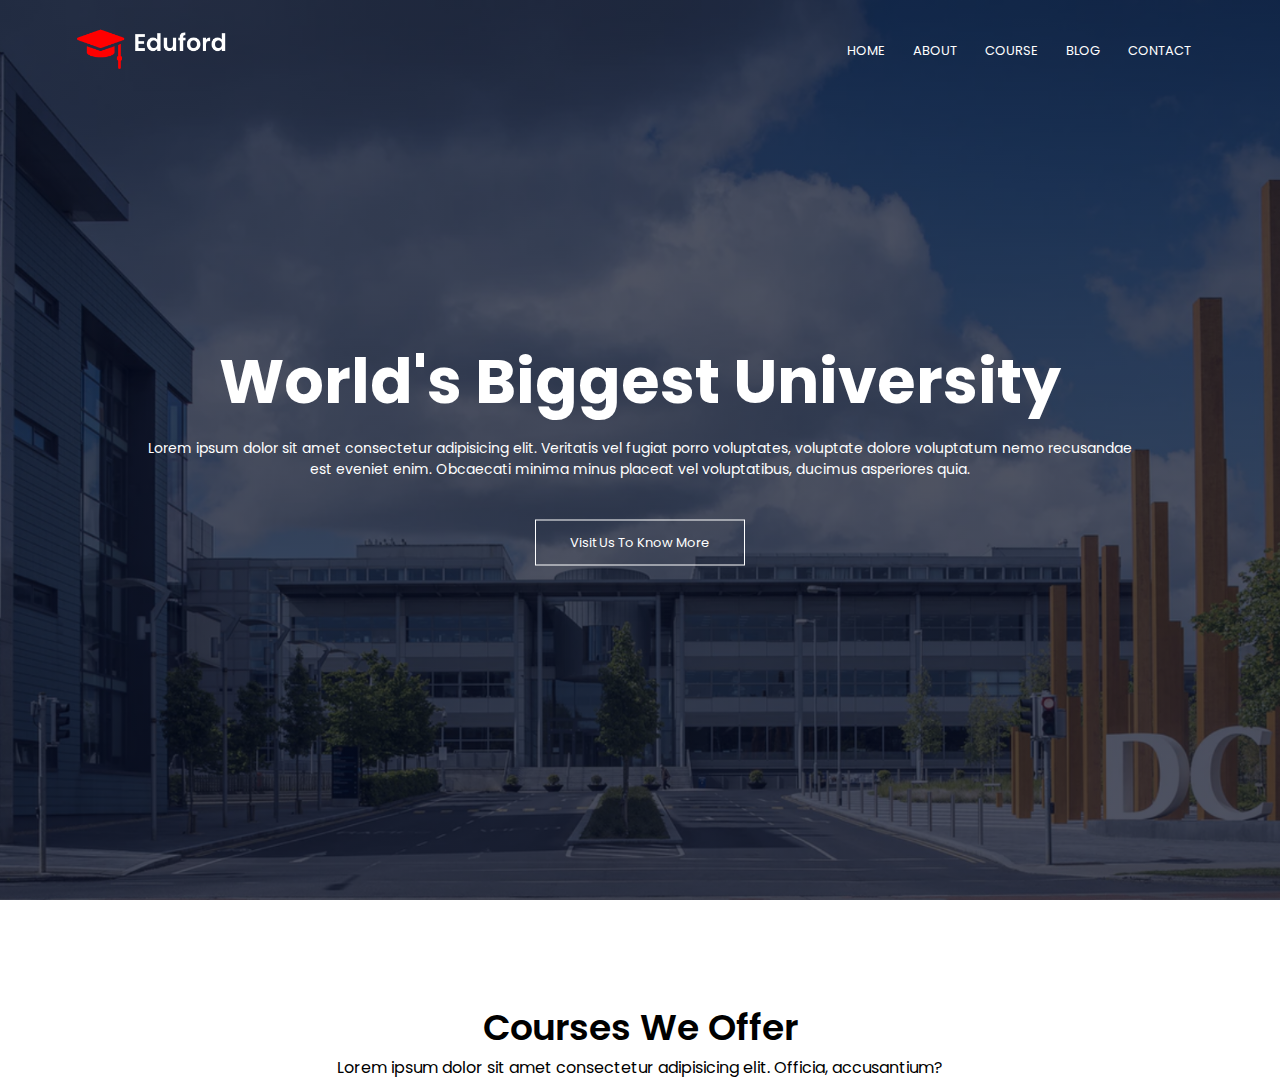
==== index.html @ ebd7796d "Banner added" ====
<!DOCTYPE html>
<html lang="en">
  <head>
    <meta charset="UTF-8" />
    <meta http-equiv="X-UA-Compatible" content="IE=edge" />
    <meta name="viewport" content="width=device-width, initial-scale=1.0" />
    <title>Eduford University</title>
    <link rel="stylesheet" href="style.css" />
    <link rel="preconnect" href="https://fonts.googleapis.com" />
    <link rel="preconnect" href="https://fonts.gstatic.com" crossorigin />
    <link
      href="https://fonts.googleapis.com/css2?family=Poppins:wght@100;200;300;400;600&display=swap"
      rel="stylesheet"
    />
    <link
      rel="stylesheet" href="https://stackpath.bootstrapcdn.com/font-awesome/4.7.0/css/font-awesome.min.css"
    />
  </head>
  <body>
    <!-- Banner -->
    <section class="header">
      <!-- Navbar -->
      <nav>
        <a href="index.html"><img src="images/logo.png" alt="logo" /></a>
        <div class="nav-links" id="navLinks">
            <i class="fa fa-times" onClick="hidemenu()"></i>
            <ul>
                <li><a href="">HOME</a></li>
                <li><a href="">ABOUT</a></li>
                <li><a href="">COURSE</a></li>
                <li><a href="">BLOG</a></li>
                <li><a href="">CONTACT</a></li>
            </ul>
        </div>
        <i class="fa fa-bars" onClick="showmenu()"></i>
      </nav>
      <!-- End Navbar -->

      <!-- Banner Text -->
      <div class="text-box">
        <h1>World's Biggest University</h1>
        <p>
          Lorem ipsum dolor sit amet consectetur adipisicing elit. Veritatis vel
          fugiat porro voluptates, voluptate dolore voluptatum nemo
          recusandae<br />
          est eveniet enim. Obcaecati minima minus placeat vel voluptatibus,
          ducimus asperiores quia.
        </p>
        <a class="hero-btn" href="" >Visit Us To Know More</a>
      </div>
      <!-- End Banner Text -->
    </section>
    <!-- End Banner -->

    <!-- Course Section -->
    <section class="course">
        <h2>Courses We Offer</h2>
        <p>Lorem ipsum dolor sit amet consectetur adipisicing elit. Officia, accusantium?</p>
    </section>
    <!-- End Course Section -->



    <!-- Javascript -->
    <script>
        var navLinks = document.getElementById("navLinks");

        function showmenu(){
            navLinks.style.right = '0';
        }

        function hidemenu(){
            navLinks.style.right = '-200px';
        }
    </script>
    <!-- End Javscript -->
  </body>
</html>
---- style.css ----
*{
    margin: 0;
    padding: 0;
    font-family: 'Poppins', sans-serif;
}

/* Banner */

.header{
    min-height: 100vh;
    width: 100%;
    background-image: linear-gradient(rgba(04,09,30,0.7), rgba(04,09,30,0.7)),url('images/banner.png');
    background-position: center;
    background-size: cover;
    position: relative;
}
/* Navbar */
nav{
    display:flex;
    justify-content: space-between;
    padding: 2% 6%;
    align-items: center;
}

nav img{
    width: 150px;
}

.nav-links{
    flex: 1;
    text-align: right;
}

.nav-links ul li{
    list-style: none;
    display: inline-block;
    padding: 8px 12px;
    position: relative;
}

.nav-links ul li a{
    text-decoration: none;
    color: #ffff;
    font-size: 13px;
}

.nav-links ul li a::after{
    content: '';
    width: 0%;
    height: 2px;
    background: #f44336;
    margin: auto;
    display: block;
    transition: 0.5s;
}

.nav-links ul li a:hover::after{
    width: 100%;
} 

nav .fa{
    display: none;
}
/* End Navbar */

/* Banner Text */
 .text-box{
    width: 90%;
    color: #fff;
    position: absolute;
    top:50%;
    left: 50%;
    transform: translate(-50%,-50%);
    text-align: center;
 }

 .text-box h1{
    font-size: 62px;
 }

 .text-box p{
    margin: 10px 0 40px;
    font-size: 14px;
 }

 .hero-btn{
    display: inline-block;
    text-decoration: none;
    color:#fff;
    border: 1px solid #fff;
    padding: 12px 34px;
    font-size: 13px;
    background: transparent;
    position: relative;
    cursor: pointer;
    transition: 0.5s;
 }

 .hero-btn:hover{
    border: 1px solid #f44336;
    background-color: #f44336;
    transition: 0.7s;
 }
/* End Banner Text */

/* End Banner */

/* course section */
.course{
    width: 80%;
    margin: auto;
    text-align: center;
    padding-top: 100px;
}

.course h2{
    font-size: 36px;
    font-weight: 600;
}

.course p
/* end course section */




/* --------------------------------------------------- */
/* Mobile Media Query */
@media (max-width:700px){
    .nav-links ul li{
        display: block;
    }

    .nav-links{
        position: absolute;
        background: #f44336;
        height: 100vh;
        width: 200px;
        top: 0;
        right: -200px;
        text-align: left;
        z-index: 99;
        transition: 1s;
    }

    .nav-links ul{
        padding: 30px;
    }

    nav .fa{
        display: block;
        color: #fff;
        margin: 10px;
        font-size: 22px;
        cursor: pointer;
    }
    
    .text-box h1{
        font-size: 20px;
    }
}
/* End Mobile media query */
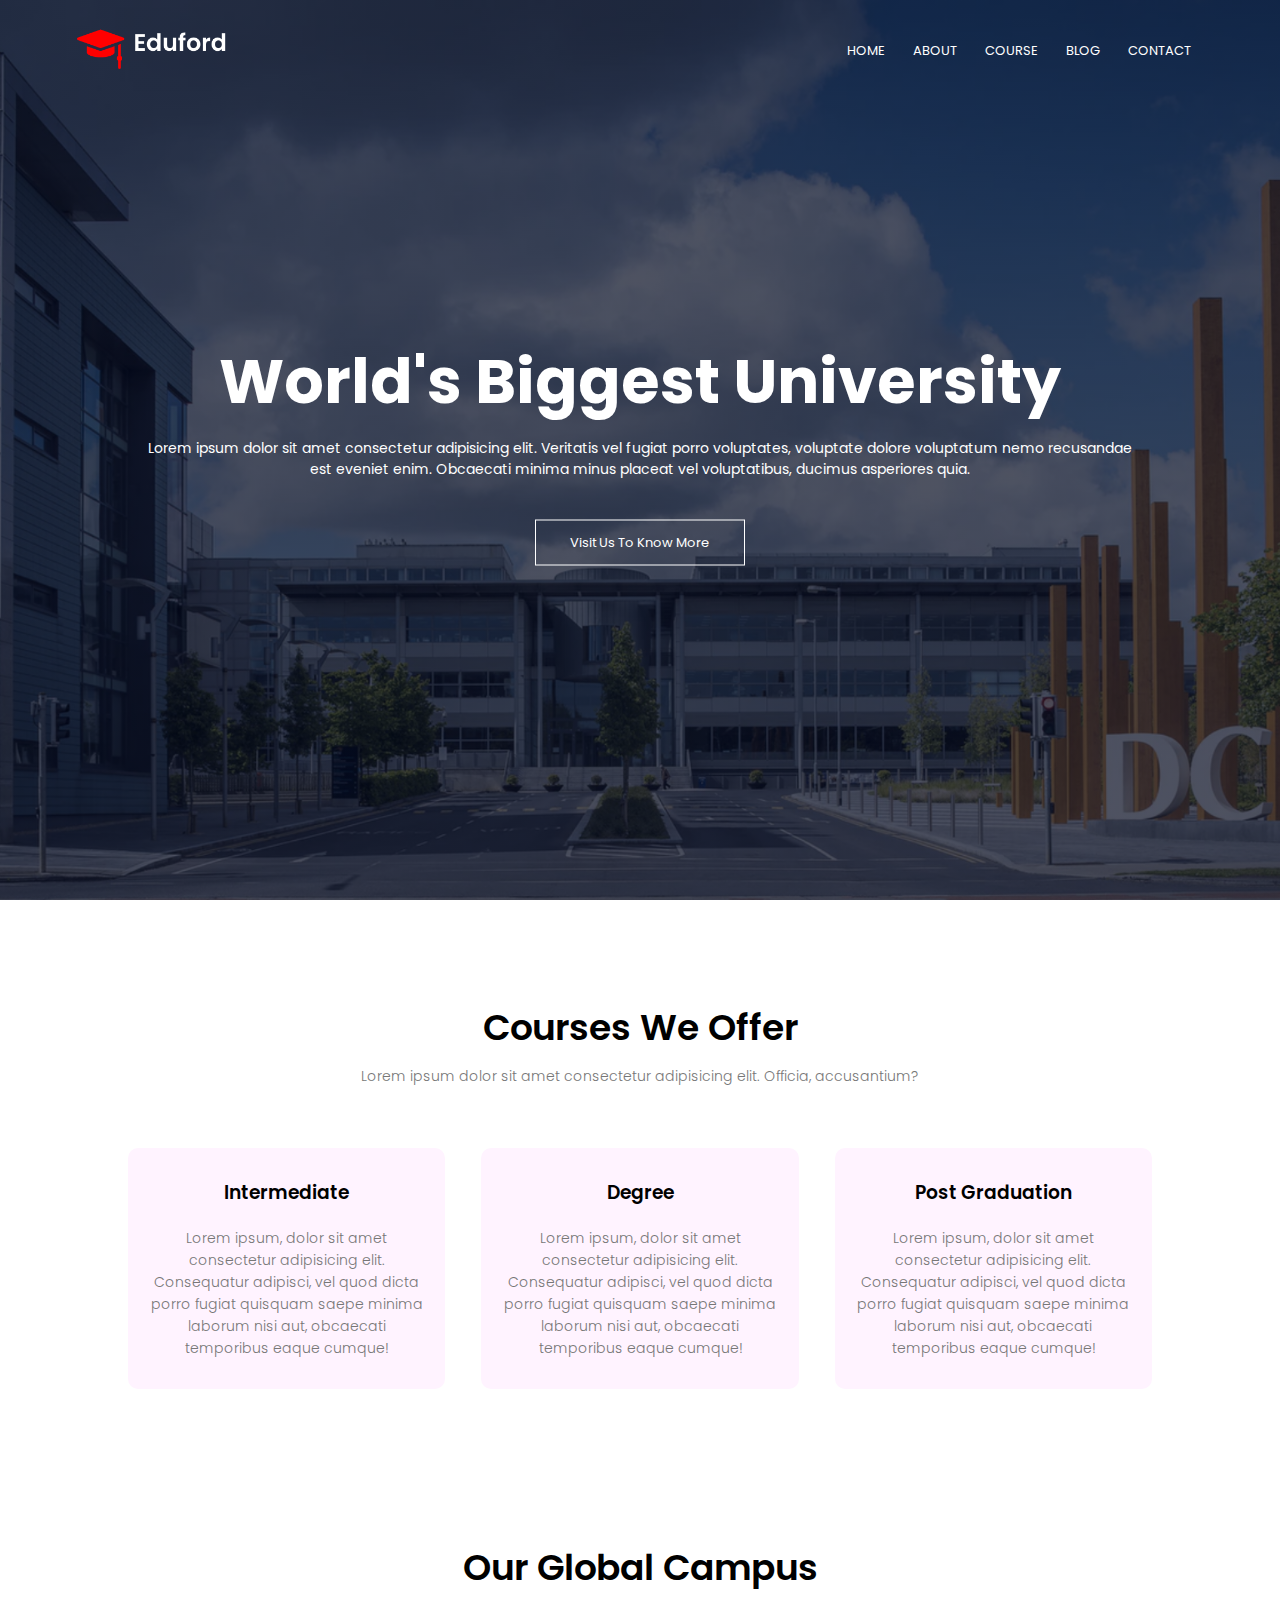
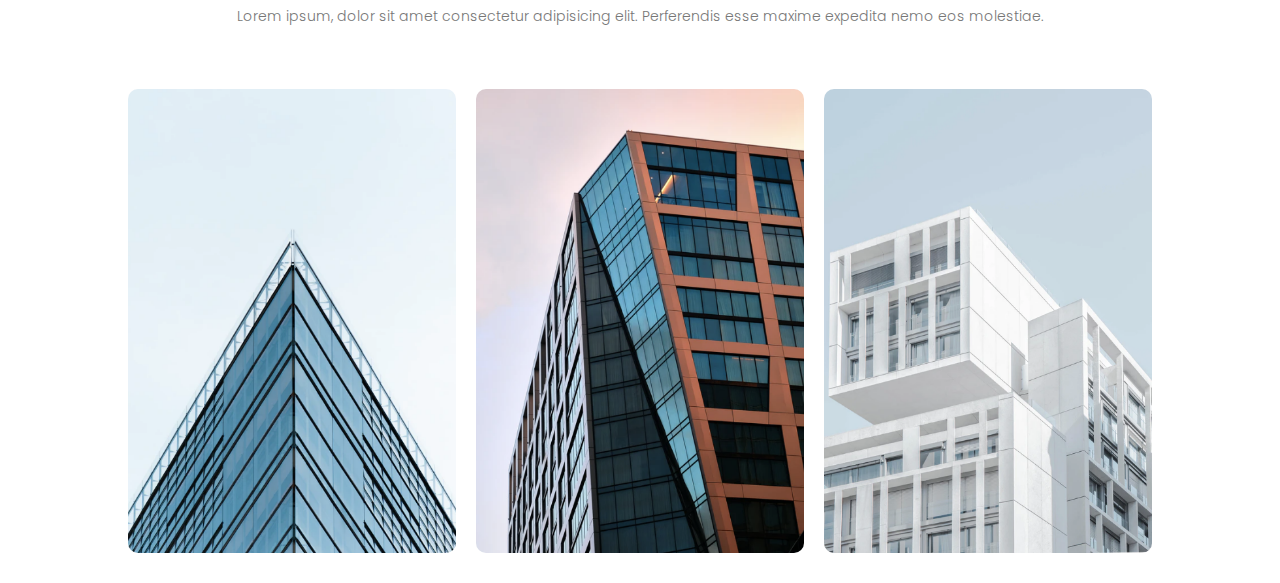
==== commit 1bbd28fe: "course and campus section added" ====
--- a/index.html
+++ b/index.html
@@ -13,7 +13,8 @@
       rel="stylesheet"
     />
     <link
-      rel="stylesheet" href="https://stackpath.bootstrapcdn.com/font-awesome/4.7.0/css/font-awesome.min.css"
+      rel="stylesheet"
+      href="https://stackpath.bootstrapcdn.com/font-awesome/4.7.0/css/font-awesome.min.css"
     />
   </head>
   <body>
@@ -23,14 +24,14 @@
       <nav>
         <a href="index.html"><img src="images/logo.png" alt="logo" /></a>
         <div class="nav-links" id="navLinks">
-            <i class="fa fa-times" onClick="hidemenu()"></i>
-            <ul>
-                <li><a href="">HOME</a></li>
-                <li><a href="">ABOUT</a></li>
-                <li><a href="">COURSE</a></li>
-                <li><a href="">BLOG</a></li>
-                <li><a href="">CONTACT</a></li>
-            </ul>
+          <i class="fa fa-times" onClick="hidemenu()"></i>
+          <ul>
+            <li><a href="">HOME</a></li>
+            <li><a href="">ABOUT</a></li>
+            <li><a href="">COURSE</a></li>
+            <li><a href="">BLOG</a></li>
+            <li><a href="">CONTACT</a></li>
+          </ul>
         </div>
         <i class="fa fa-bars" onClick="showmenu()"></i>
       </nav>
@@ -46,7 +47,7 @@
           est eveniet enim. Obcaecati minima minus placeat vel voluptatibus,
           ducimus asperiores quia.
         </p>
-        <a class="hero-btn" href="" >Visit Us To Know More</a>
+        <a class="hero-btn" href="">Visit Us To Know More</a>
       </div>
       <!-- End Banner Text -->
     </section>
@@ -54,24 +55,85 @@
 
     <!-- Course Section -->
     <section class="course">
-        <h2>Courses We Offer</h2>
-        <p>Lorem ipsum dolor sit amet consectetur adipisicing elit. Officia, accusantium?</p>
+      <h2>Courses We Offer</h2>
+      <p>
+        Lorem ipsum dolor sit amet consectetur adipisicing elit. Officia,
+        accusantium?
+      </p>
+
+      <div class="row">
+        <div class="course-col">
+          <h3>Intermediate</h3>
+          <p>
+            Lorem ipsum, dolor sit amet consectetur adipisicing elit.
+            Consequatur adipisci, vel quod dicta porro fugiat quisquam saepe
+            minima laborum nisi aut, obcaecati temporibus eaque cumque!
+          </p>
+        </div>
+      
+
+      <div class="course-col">
+        <h3>Degree</h3>
+        <p>
+          Lorem ipsum, dolor sit amet consectetur adipisicing elit.
+          Consequatur adipisci, vel quod dicta porro fugiat quisquam saepe
+          minima laborum nisi aut, obcaecati temporibus eaque cumque!
+        </p>
+      </div>
+    
+
+    <div class="course-col">
+        <h3>Post Graduation</h3>
+        <p>
+          Lorem ipsum, dolor sit amet consectetur adipisicing elit.
+          Consequatur adipisci, vel quod dicta porro fugiat quisquam saepe
+          minima laborum nisi aut, obcaecati temporibus eaque cumque!
+        </p>
+      </div>
+    </div>
     </section>
     <!-- End Course Section -->
 
+    <!-- campus -->
+    <section class="campus">
+        <h2>Our Global Campus</h2>
+        <p>Lorem ipsum, dolor sit amet consectetur adipisicing elit. Perferendis esse maxime expedita nemo eos molestiae.</p>
+        <div class="row">
+            <div class="campus-col">
+                <img src="images/london.png" alt="London">
+                <div class="layer">
+                    <h3>MUMBAI</h3>
+                </div>
+            </div>
 
+            <div class="campus-col">
+                <img src="images/newyork.png" alt="London">
+                <div class="layer">
+                    <h3>SURAT</h3>
+                </div>
+            </div>
+
+            <div class="campus-col">
+                <img src="images/washington.png" alt="London">
+                <div class="layer">
+                    <h3>PUNE</h3>
+                </div>
+            </div>
+        </div>
+    </section>
+    <!-- end campus -->
 
     <!-- Javascript -->
     <script>
-        var navLinks = document.getElementById("navLinks");
+      var navLinks = document.getElementById("navLinks");
 
-        function showmenu(){
-            navLinks.style.right = '0';
-        }
+      function showmenu() {
+        navLinks.style.right = "0";
+      }
 
-        function hidemenu(){
-            navLinks.style.right = '-200px';
-        }
+      function hidemenu() {
+        navLinks.style.right = "-200px";
+      }
     </script>
     <!-- End Javscript -->
   </body>
--- a/style.css
+++ b/style.css
@@ -106,22 +106,103 @@
 /* End Banner */
 
 /* course section */
-.course{
+.course, .campus{
     width: 80%;
     margin: auto;
     text-align: center;
     padding-top: 100px;
 }
 
-.course h2{
+ h2{
     font-size: 36px;
     font-weight: 600;
 }
 
-.course p
+.course p, .campus p{
+    color: #777;
+    font-size: 14px;
+    font-weight: 300;
+    line-height: 22px;
+    padding: 10px;
+}
+
+.row{
+    margin-top: 5%;
+    display: flex;
+    justify-content: space-between;
+}
+
+.course-col{
+    flex-basis: 31%;
+    background: #fff3ff;
+    border-radius: 10px;
+    margin-bottom: 5%;
+    padding: 20px 12px;
+    box-sizing: border-box;
+    transition: 0.5s;
+    cursor: default;
+}
+
+.course-col:hover{
+    box-shadow: 0 0 20px 0px rgba(0, 0, 0, 0.2);
+}
+
+.course-col h3{
+    text-align: center;
+    font-weight: 600;
+    margin:10px 0;
+}
+
 /* end course section */
 
-
+/* campus  */
+    .campus-col{
+        flex-basis: 32%;
+        border-radius: 10px;
+        margin-bottom: 30px;
+        position: relative;
+        overflow: hidden;
+    }
+
+    .campus-col img{
+        width: 100%;
+        display: block;
+    }
+
+    .layer{
+        background:transparent;
+        height: 100%;
+        width: 100%;
+        position: absolute;
+        top: 0;
+        left: 0;
+        transition: 0.6s;
+        
+    }
+
+    .layer:hover{
+        background: rgba(226, 0, 0, 0.7);
+        transition: 0.6s;
+    }
+
+    .layer h3{
+        width: 100%;
+        font-weight: 500;
+        font-size: 26px;
+        color:#fff;
+        bottom: 0;
+        left: 50%;
+        transform: translateX(-50%);
+        position: absolute;
+        opacity: 0;
+        transition: 0.5s;
+    }
+
+    .layer:hover h3{
+        bottom: 49%;
+        opacity: 1;
+    }
+/* end campus */
 
 
 /* --------------------------------------------------- */
@@ -158,6 +239,10 @@
     .text-box h1{
         font-size: 20px;
     }
+
+    .row{
+        flex-direction: column;
+    }
 }
 /* End Mobile media query */
 
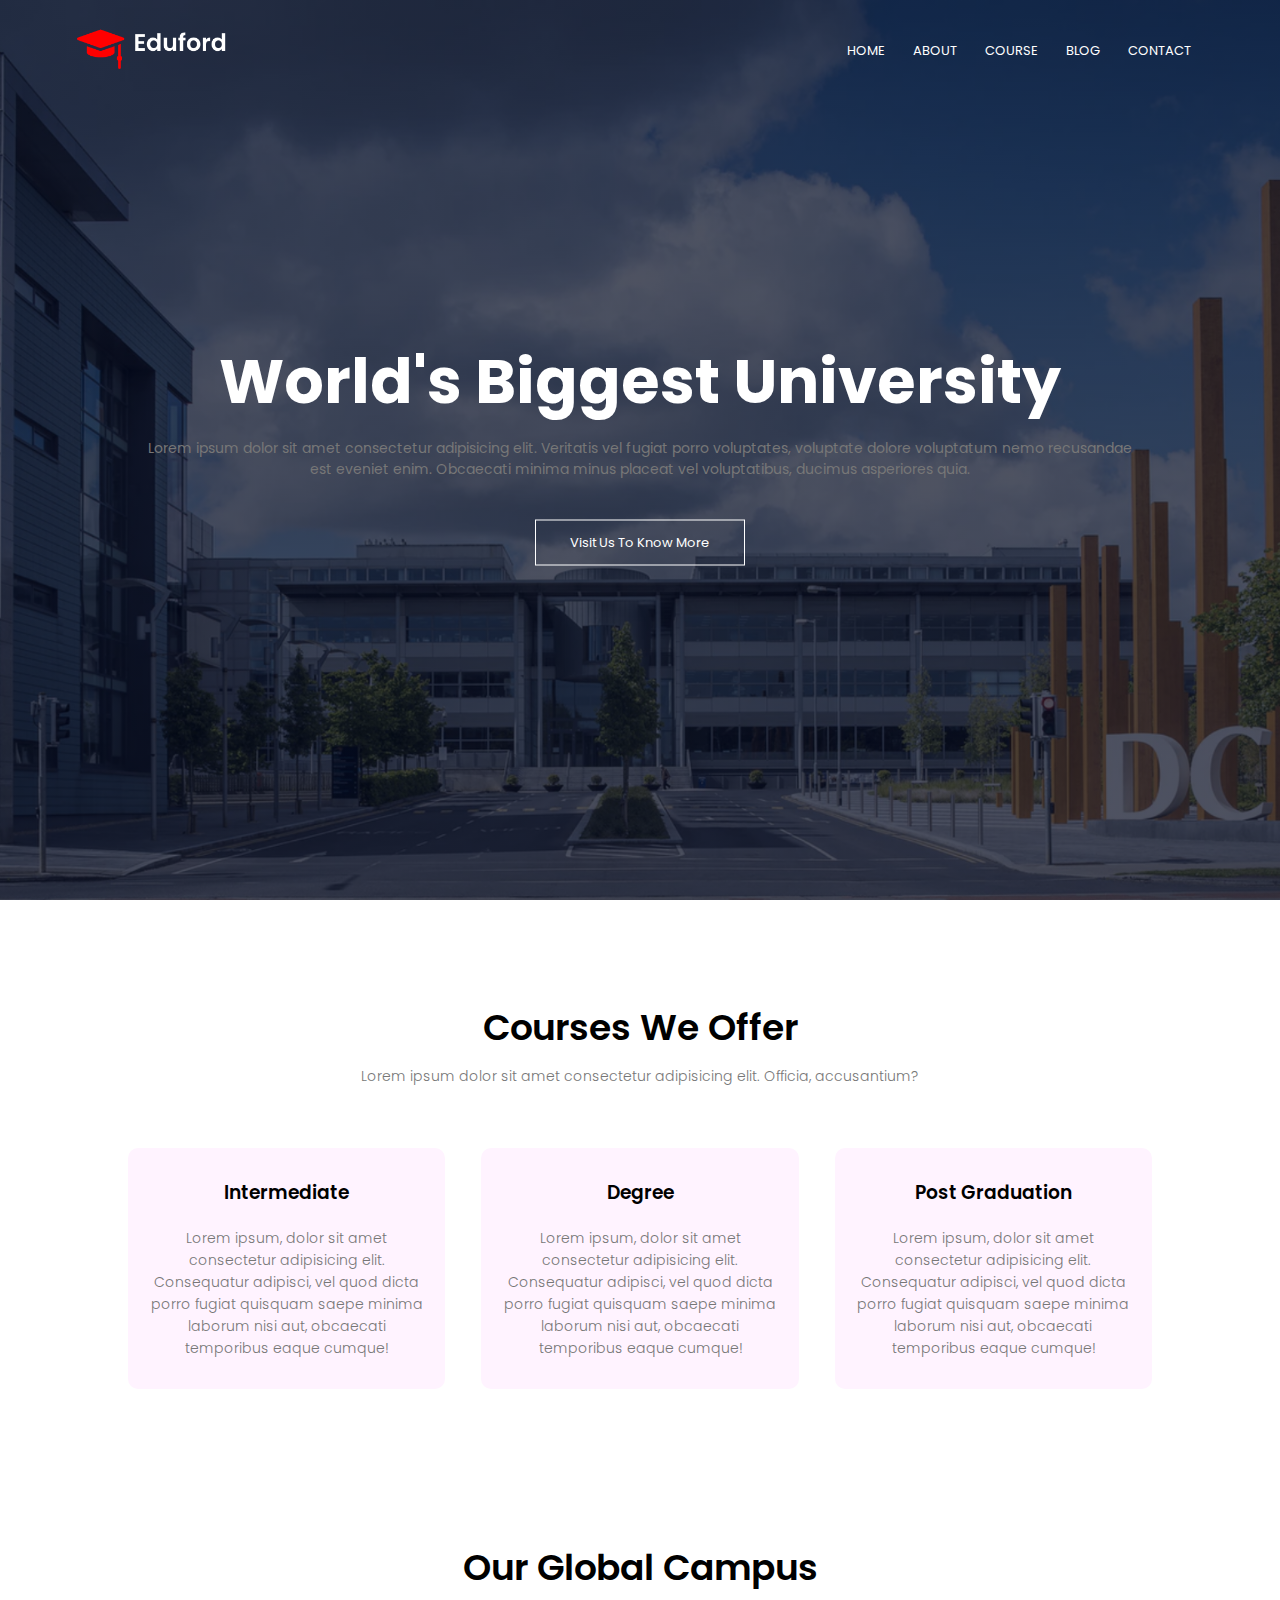
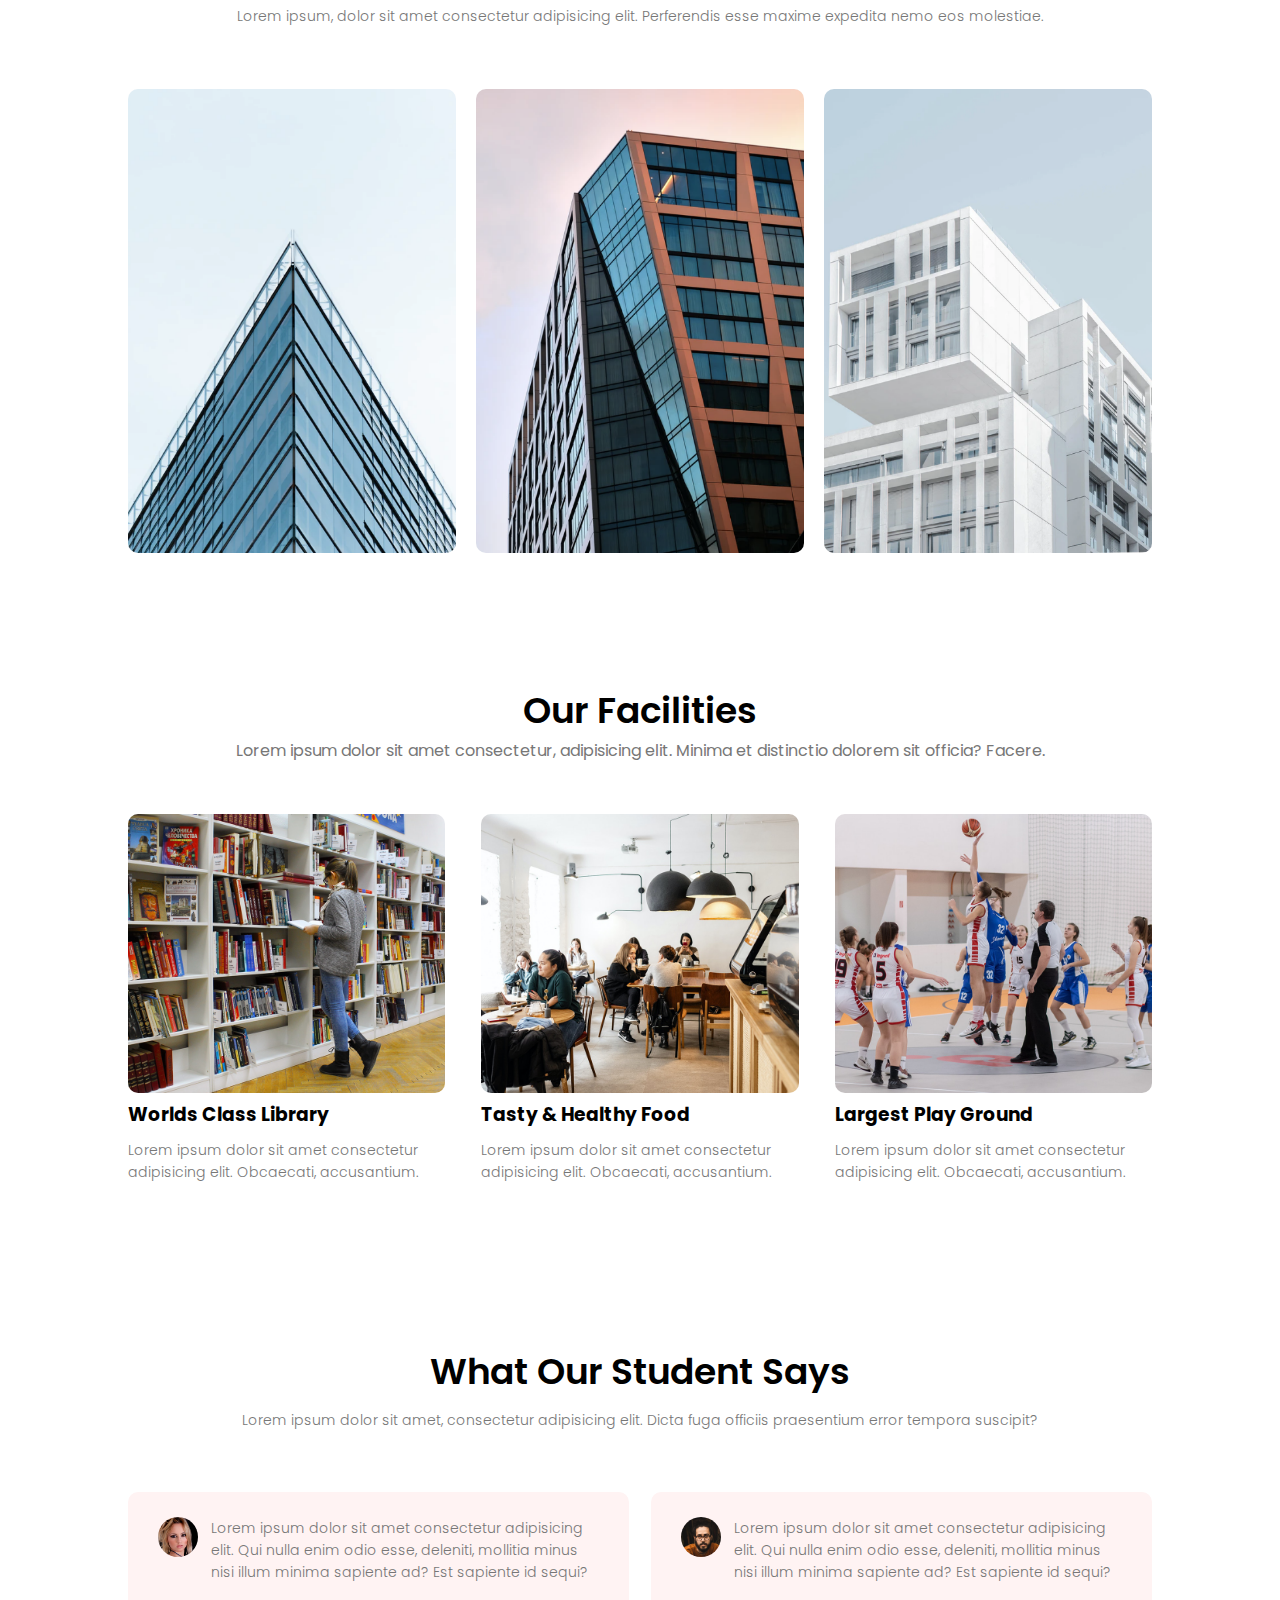
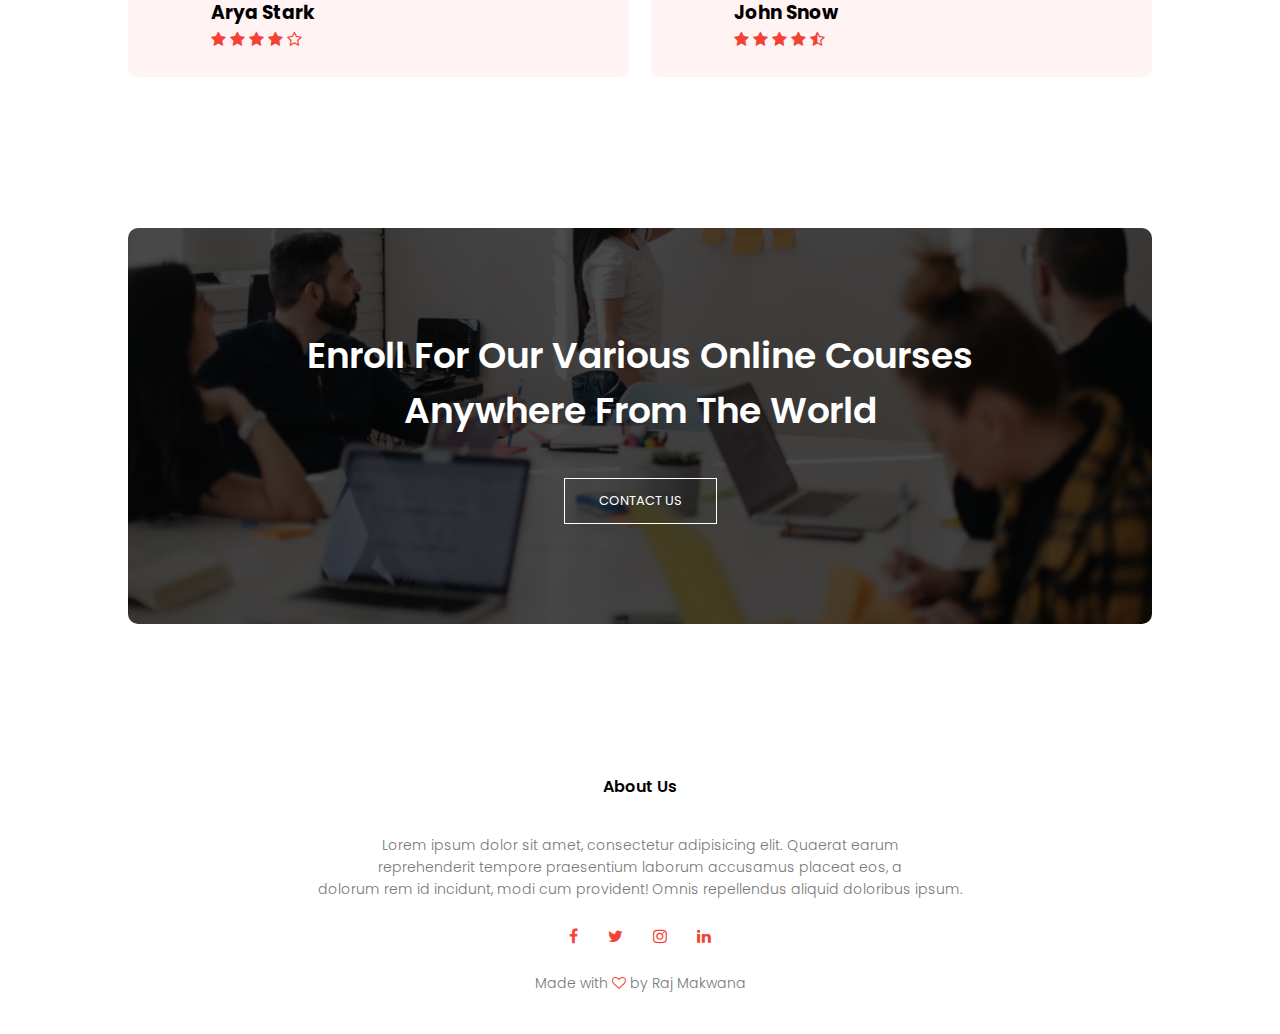
==== commit a887b3bb: "Homepage Finaliaze and added About Us Page" ====
--- a/index.html
+++ b/index.html
@@ -26,8 +26,8 @@
         <div class="nav-links" id="navLinks">
           <i class="fa fa-times" onClick="hidemenu()"></i>
           <ul>
-            <li><a href="">HOME</a></li>
-            <li><a href="">ABOUT</a></li>
+            <li><a href="index.html">HOME</a></li>
+            <li><a href="About.html">ABOUT</a></li>
             <li><a href="">COURSE</a></li>
             <li><a href="">BLOG</a></li>
             <li><a href="">CONTACT</a></li>
@@ -70,58 +70,175 @@
             minima laborum nisi aut, obcaecati temporibus eaque cumque!
           </p>
         </div>
-      
-
-      <div class="course-col">
-        <h3>Degree</h3>
-        <p>
-          Lorem ipsum, dolor sit amet consectetur adipisicing elit.
-          Consequatur adipisci, vel quod dicta porro fugiat quisquam saepe
-          minima laborum nisi aut, obcaecati temporibus eaque cumque!
-        </p>
-      </div>
-    
-
-    <div class="course-col">
-        <h3>Post Graduation</h3>
-        <p>
-          Lorem ipsum, dolor sit amet consectetur adipisicing elit.
-          Consequatur adipisci, vel quod dicta porro fugiat quisquam saepe
-          minima laborum nisi aut, obcaecati temporibus eaque cumque!
-        </p>
-      </div>
-    </div>
+
+        <div class="course-col">
+          <h3>Degree</h3>
+          <p>
+            Lorem ipsum, dolor sit amet consectetur adipisicing elit.
+            Consequatur adipisci, vel quod dicta porro fugiat quisquam saepe
+            minima laborum nisi aut, obcaecati temporibus eaque cumque!
+          </p>
+        </div>
+
+        <div class="course-col">
+          <h3>Post Graduation</h3>
+          <p>
+            Lorem ipsum, dolor sit amet consectetur adipisicing elit.
+            Consequatur adipisci, vel quod dicta porro fugiat quisquam saepe
+            minima laborum nisi aut, obcaecati temporibus eaque cumque!
+          </p>
+        </div>
+      </div>
     </section>
     <!-- End Course Section -->
 
     <!-- campus -->
     <section class="campus">
-        <h2>Our Global Campus</h2>
-        <p>Lorem ipsum, dolor sit amet consectetur adipisicing elit. Perferendis esse maxime expedita nemo eos molestiae.</p>
-        <div class="row">
-            <div class="campus-col">
-                <img src="images/london.png" alt="London">
-                <div class="layer">
-                    <h3>MUMBAI</h3>
-                </div>
-            </div>
-
-            <div class="campus-col">
-                <img src="images/newyork.png" alt="London">
-                <div class="layer">
-                    <h3>SURAT</h3>
-                </div>
-            </div>
-
-            <div class="campus-col">
-                <img src="images/washington.png" alt="London">
-                <div class="layer">
-                    <h3>PUNE</h3>
-                </div>
-            </div>
-        </div>
+      <h2>Our Global Campus</h2>
+      <p>
+        Lorem ipsum, dolor sit amet consectetur adipisicing elit. Perferendis
+        esse maxime expedita nemo eos molestiae.
+      </p>
+      <div class="row">
+        <div class="campus-col">
+          <img src="images/london.png" alt="mumbai" />
+          <div class="layer">
+            <h3>MUMBAI</h3>
+          </div>
+        </div>
+
+        <div class="campus-col">
+          <img src="images/newyork.png" alt="surat" />
+          <div class="layer">
+            <h3>SURAT</h3>
+          </div>
+        </div>
+
+        <div class="campus-col">
+          <img src="images/washington.png" alt="pune" />
+          <div class="layer">
+            <h3>PUNE</h3>
+          </div>
+        </div>
+      </div>
     </section>
     <!-- end campus -->
+
+    <!-- Facilities -->
+    <section class="facilities">
+      <h2>Our Facilities</h2>
+      <p>
+        Lorem ipsum dolor sit amet consectetur, adipisicing elit. Minima et
+        distinctio dolorem sit officia? Facere.
+      </p>
+
+      <div class="row">
+        <div class="faciltiies-col">
+          <img src="images/library.png" alt="liberary" />
+          <h3>Worlds Class Library</h3>
+          <p>
+            Lorem ipsum dolor sit amet consectetur adipisicing elit. Obcaecati,
+            accusantium.
+          </p>
+        </div>
+
+        <div class="faciltiies-col">
+          <img src="images/cafeteria.png" alt="liberary" />
+          <h3>Tasty & Healthy Food</h3>
+          <p>
+            Lorem ipsum dolor sit amet consectetur adipisicing elit. Obcaecati,
+            accusantium.
+          </p>
+        </div>
+
+        <div class="faciltiies-col">
+          <img src="images/basketball.png" alt="liberary" />
+          <h3>Largest Play Ground</h3>
+          <p>
+            Lorem ipsum dolor sit amet consectetur adipisicing elit. Obcaecati,
+            accusantium.
+          </p>
+        </div>
+      </div>
+    </section>
+    <!-- End Facilities -->
+
+    <!-- Testimonials -->
+    <section class="testimonials">
+      <h2>What Our Student Says</h2>
+      <p>
+        Lorem ipsum dolor sit amet, consectetur adipisicing elit. Dicta fuga
+        officiis praesentium error tempora suscipit?
+      </p>
+
+      <div class="row">
+        <div class="testimonials-col">
+          <img src="images/user1.jpg" alt="user1" />
+          <div class="">
+            <p>
+              Lorem ipsum dolor sit amet consectetur adipisicing elit. Qui nulla
+              enim odio esse, deleniti, mollitia minus nisi illum minima
+              sapiente ad? Est sapiente id sequi?
+            </p>
+            <h3>Arya Stark</h3>
+            <i class="fa fa-star"></i>
+            <i class="fa fa-star"></i>
+            <i class="fa fa-star"></i>
+            <i class="fa fa-star"></i>
+            <i class="fa fa-star-o"></i>
+          </div>
+        </div>
+
+        <div class="testimonials-col">
+          <img src="images/user2.jpg" alt="user1" />
+          <div class="">
+            <p>
+              Lorem ipsum dolor sit amet consectetur adipisicing elit. Qui nulla
+              enim odio esse, deleniti, mollitia minus nisi illum minima
+              sapiente ad? Est sapiente id sequi?
+            </p>
+            <h3>John Snow</h3>
+            <i class="fa fa-star"></i>
+            <i class="fa fa-star"></i>
+            <i class="fa fa-star"></i>
+            <i class="fa fa-star"></i>
+            <i class="fa fa-star-half-o"></i>
+          </div>
+        </div>
+      </div>
+    </section>
+    <!-- End Testimonials -->
+
+    <!-- Call TO action -->
+    <section class="cta">
+      <h2>
+        Enroll For Our Various Online Courses<br />
+        Anywhere From The World
+      </h2>
+      <a href="#" class="hero-btn">CONTACT US</a>
+    </section>
+    <!-- call to action -->
+
+    <!-- footer -->
+    <section class="footer">
+      <h4>About Us</h4>
+      <p>
+        Lorem ipsum dolor sit amet, consectetur adipisicing elit. Quaerat earum<br>
+        reprehenderit tempore praesentium laborum accusamus placeat eos, a<br>
+        dolorum rem id incidunt, modi cum provident! Omnis repellendus aliquid
+        doloribus ipsum.
+      </p>
+
+      <div class="icons">
+        <i class="fa fa-facebook" ></i>
+        <i class="fa fa-twitter" ></i>
+        <i class="fa fa-instagram" ></i>
+        <i class="fa fa-linkedin" ></i>
+      </div>
+ 
+      <p>Made with <i class="fa fa-heart-o"></i> by Raj Makwana </p>
+    </section>
+    <!-- end footer -->
 
     <!-- Javascript -->
     <script>
--- a/style.css
+++ b/style.css
@@ -4,8 +4,12 @@
     font-family: 'Poppins', sans-serif;
 }
 
+p{
+    color: #777;
+}
+
+/* Homepage */
 /* Banner */
-
 .header{
     min-height: 100vh;
     width: 100%;
@@ -106,7 +110,7 @@
 /* End Banner */
 
 /* course section */
-.course, .campus{
+.course, .campus, .facilities, .testimonials{
     width: 80%;
     margin: auto;
     text-align: center;
@@ -118,7 +122,7 @@
     font-weight: 600;
 }
 
-.course p, .campus p{
+.course p, .campus p, .facilities + p, .testimonials p, .footer p {
     color: #777;
     font-size: 14px;
     font-weight: 300;
@@ -204,10 +208,168 @@
     }
 /* end campus */
 
+/* facilties */
+.faciltiies-col{
+    flex-basis: 31%;
+    border-radius: 10px;
+    margin-bottom: 5%;
+    text-align: left;
+}
+
+.faciltiies-col img{
+    width: 100%;
+    border-radius: 10px;
+}
+
+.faciltiies-col p{
+    padding: 10px 0;
+    color: #777;
+    font-size: 14px;
+    font-weight: 300;
+    line-height: 22px;
+}
+
+.facilities-col h3{
+    margin-top: 16px;
+    margin-bottom: 15px;
+    text-align: left;
+}
+
+/* end facilties */
+
+/* testimonials */
+.testimonials-col{
+    flex-basis: 44%;
+    border-radius: 10px;
+    margin-bottom: 5%;
+    text-align: left;
+    background: #fff3f3;
+    padding: 25px;
+    cursor: pointer;
+    display: flex;
+}
+
+.testimonials-col img{
+    height: 40px;
+    margin-left: 5px;
+    margin-right: 13px;
+    border-radius: 50%;
+}
+
+.testimonials-col p{
+    padding: 0;
+}
+
+.testimonials-col h3{
+    margin-top: 15px;
+    text-align: left;
+}
+
+.testimonials-col .fa{
+    color: #f44336;
+}
+/* end testimonials */
+
+/* cta */
+.cta{
+    margin: 100px auto;
+    width: 80%;
+    background-image: linear-gradient(rgba(0,0,0,0.7),rgba(0,0,0,0.7)), url(images/banner2.jpg);
+    background-position: center;
+    background-size: cover;
+    border-radius: 10px;
+    text-align: center;
+    padding: 100px 0;
+}
+
+.cta h2{
+    color: #fff;
+    margin-bottom: 40px;
+    padding: 0;
+}
+/* end cta */
+
+/* footer */
+.footer{
+    width: 100%;
+    text-align: center;
+    padding: 30px 0;
+}
+
+.footer h4{
+    margin-top: 20px;
+    margin-bottom: 25px;
+    font-weight: 600;
+}
+
+.icons .fa{
+    color: #f44336;
+    margin: 0 13px;
+    padding: 18px 0;
+    cursor: pointer;
+}
+
+.fa-heart-o{
+    color: #f44336;
+}
+/* end footer */
+/* End Homepage */
+
+/* About Us Page */
+.sub-header{
+    height: 50vh;
+    width: 100%;
+    background-image: linear-gradient(rgba(4,9,30,0.7), rgba(4,9,30,0.7)), url(images/background.jpg);
+    background-position: center;
+    background-size: center;
+    text-align: center;
+    color: #fff;
+}
+
+.sub-header h2{
+    margin-top: 100px;
+}
+
+.about-us{
+    width: 80%;
+    margin:auto;
+    padding-top: 80px;
+    padding-bottom: 50px;
+}
+
+.about-col{
+    flex-basis: 45%;
+    padding: 30px 2px;
+}
+
+.about-col img{
+    width: 100%;
+}
+
+.about-col h2{
+    padding-top: 0;
+}
+
+.about-col p{
+    padding: 15px 0 25px;
+}
+
+.red-btn{
+    border: 1px solid #f44336;
+    background: transparent;
+    color: #f44336;
+}
+
+.red-btn:hover{
+    color: #fff;
+    transition: 0.5s;
+}
+/* End About us Page */
 
 /* --------------------------------------------------- */
 /* Mobile Media Query */
 @media (max-width:700px){
+    /* Homepage */
     .nav-links ul li{
         display: block;
     }
@@ -243,6 +405,19 @@
     .row{
         flex-direction: column;
     }
-}
+
+    .testimonials-col img{
+        margin-left: 0;
+        margin-right: 15px;
+    }
+
+    .cta h2 {
+        font-size: 24px;
+    }
+
+    /* End Homepage */
+
+}
+
 /* End Mobile media query */
 
